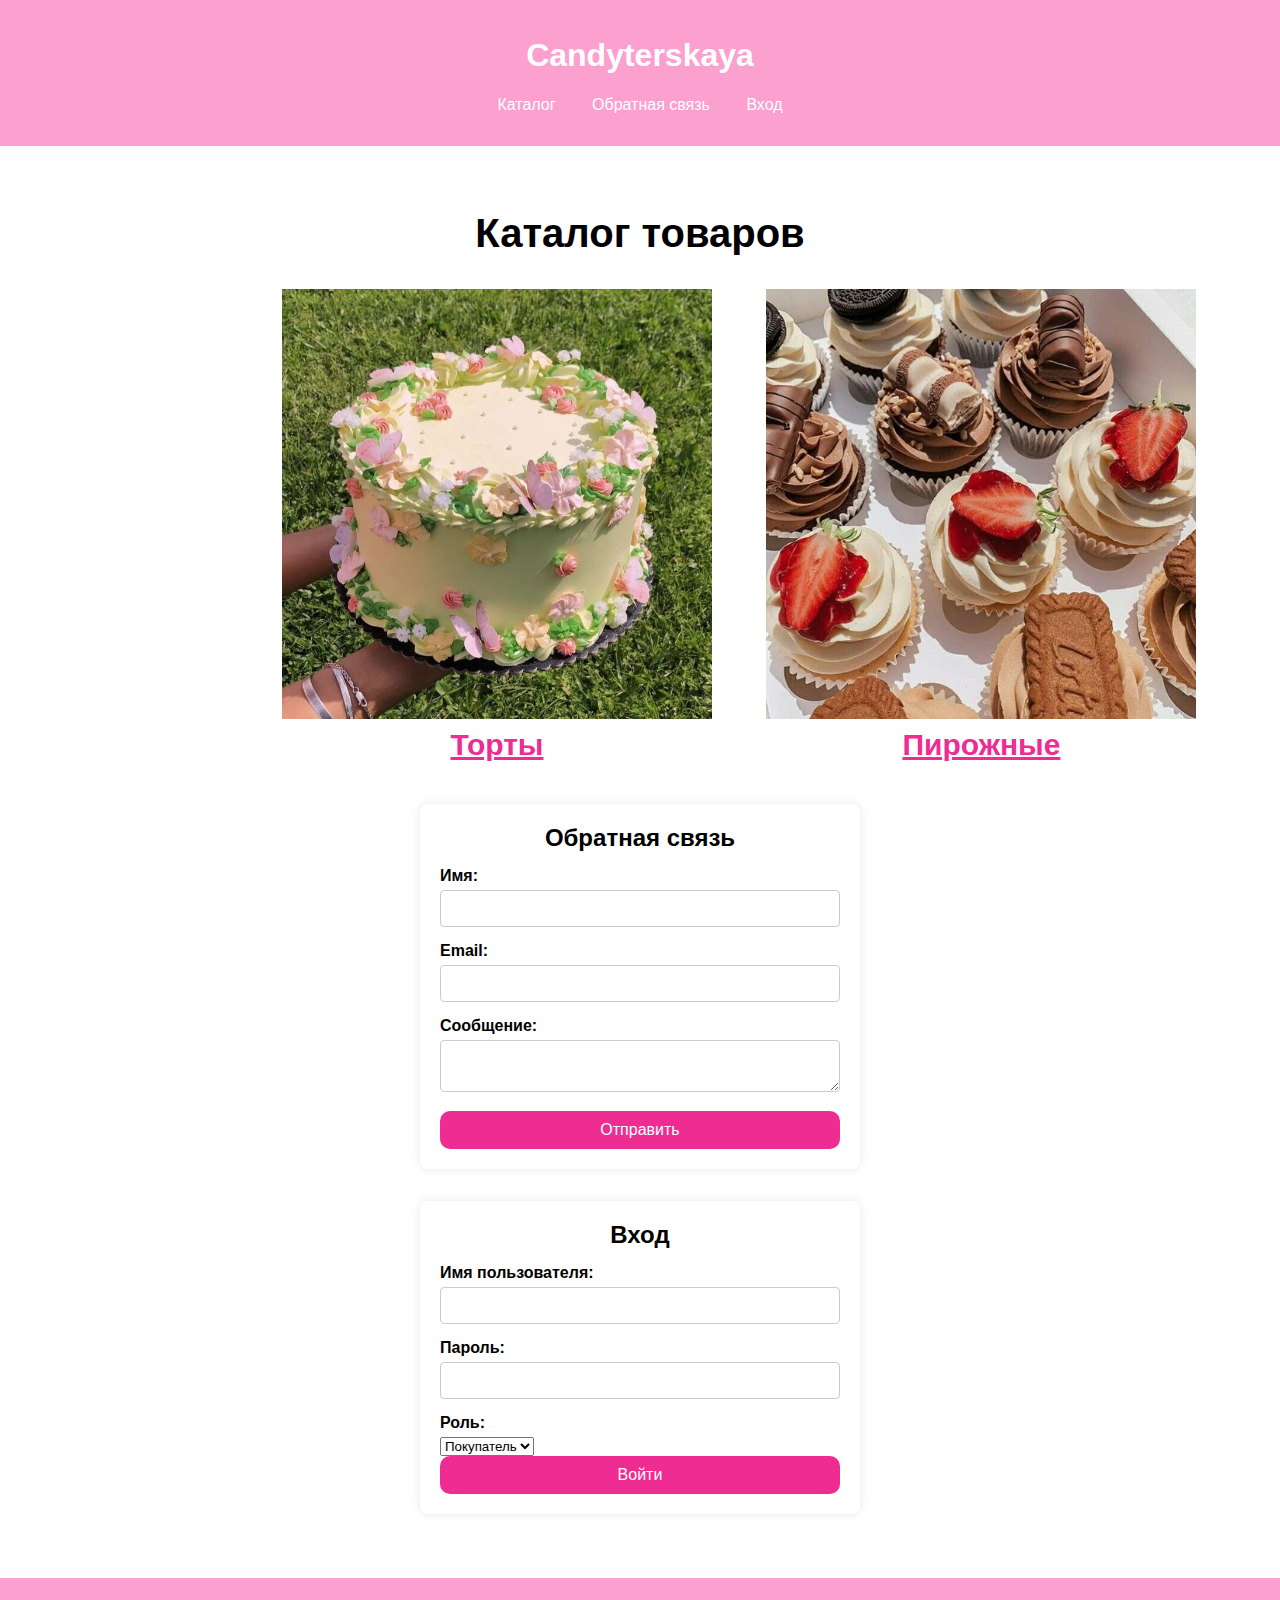
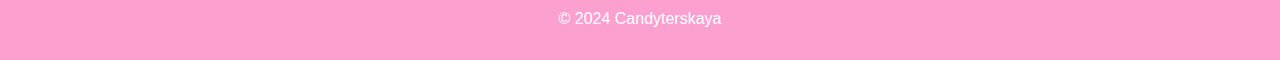
==== index.html @ eba91ee4 "Add files via upload" ====
<!DOCTYPE html> 
<html lang="ru"> 
<head> 
    <meta charset="UTF-8"> 
    <meta name="viewport" content="width=device-width, initial-scale=1.0"> 
    <title>Candyterskaya</title> 
    <link rel="stylesheet" href="style.css"> 
</head> 
<body> 
    <header> 
        <h1>Candyterskaya</h1> 
        <nav> 
            <ul> 
                <li><a href="#catalog">Каталог</a></li> 
                <li><a href="#feedback">Обратная связь</a></li> 
                <li><a href="#login">Вход</a></li> 
            </ul> 
        </nav> 
    </header> 
 
    <main> 
        <section id="catalog"> 
            <h2>Каталог товаров</h2> 
            <div class="div1">
                <img src="tort.jpg" height="430px" width="430px" />
                <h5><a href="tort.html">Торты</a></h5>
            </div>
            <div class="div2">
                <img src="piroshnie.jpg" height="430px" width="430px"/>
                <h5><a href="piroshnie.html">Пирожные</a></h5>
            </div>
        </section> 
 
        <section id="feedback"> 
            <div class="form-container">
                <form class="contact-form"> 
                    <h2>Обратная связь</h2> 
                    <label for="name">Имя:</label> 
                    <input type="text" id="name" name="name" required> 
                    <label for="email">Email:</label> 
                    <input type="email" id="email" name="email" required> 
                    <label for="message">Сообщение:</label> 
                    <textarea id="message" name="message" required></textarea> 
                    <button type="submit">Отправить</button> 
                </form> 
            </div>
        </section> 
 
        <section id="login"> 
            <div class="login-container">
                <form class="contact-login"> 
                    <h2>Вход</h2> 
                    <label for="username">Имя пользователя:</label> 
                    <input type="text" id="username" name="username" required> 
                    <label for="password">Пароль:</label> 
                    <input type="password" id="password" name="password" required> 
                    <label for="role">Роль:</label> 
                    <select id="role" name="role"> 
                        <option value="buyer">Покупатель</option> 
                        <option value="seller">Продавец</option> 
                    </select> 
                    <button type="submit">Войти</button> 
                </form> 
            </div>
        </section> 
    </main> 
 
    <footer> 
        <p>&copy; 2024 Candyterskaya</p> 
    </footer> 
 
    <script src="script.js"></script> 
    <script src="script1.js"></script>
</body> 
</html>
---- style.css ----
body { 
    font-family: Arial, sans-serif; 
    margin: 0; 
    padding: 0; 
} 
 

/* Шапка */
header { 
    background-color: #fca0d0; 
    color: white; 
    padding: 1rem 0; 
    text-align: center; 
} 
 
nav ul { 
    list-style-type: none; 
    padding: 0; 
} 
 
nav ul li { 
    display: inline; 
    margin: 0 1rem; 
} 
 
nav ul li a { 
    color: white; 
    text-decoration: none; 
} 
 
main { 
    padding: 2rem; 
} 
 
section { 
    margin-bottom: 2rem; 
} 
 

/* Каталог */
h2 {
    text-align: center;
    font-size: 40px;
}
.div1{
    display: inline-block;
    margin-left: 250px;
    margin-right: 25px;
}
.div2{
    display: inline-block;
    margin-left: 25px;
}
.div1 h5{
    text-align: center;
    font-size: 30px;
    margin-top: 5px;
    margin-bottom: 10px;
}
.div1 a{
    text-decoration: underline;
    color: #ef2c91;
}
.div2 h5{
    text-align: center;
    font-size: 30px;
    margin-top: 5px;
    margin-bottom: 10px;
}
.div2 a{
    text-decoration: underline;
    color: #ef2c91;
}



/* Тортики */
.product { 
    border: 1px solid #ddd; 
    padding: 1rem; 
    margin-bottom: 1rem; 
} 

 

 /* Форма обратной связи */
.form-container {
    display: flex;
    justify-content: center;
    align-items: center;
    height: 100%;
    width: 100%;
}

.contact-form {
    background-color: #fff;
    padding: 20px;
    border-radius: 8px;
    box-shadow: 0 0 10px rgba(0, 0, 0, 0.1);
    max-width: 400px;
    width: 100%;
}

.contact-form h2 {
    margin-top: 0;
    margin-bottom: 15px;
    font-size: 24px;
    text-align: center;
}

.contact-form label {
    display: block;
    margin-bottom: 5px;
    font-weight: bold;
}

.contact-form input,
.contact-form textarea {
    width: 100%;
    padding: 10px;
    margin-bottom: 15px;
    border: 1px solid #ccc;
    border-radius: 4px;
    box-sizing: border-box;
}

.contact-form button {
    width: 100%;
    padding: 10px;
    background-color: #ef2c91;
    border: none;
    border-radius: 10px;
    color: white;
    font-size: 16px;
    cursor: pointer;

}

.contact-form button:hover {
    background-color: #ef2c91;
}

/* Авторизация входа */
.login-container {
    display: flex;
    justify-content: center;
    align-items: center;
    height: 100%;
    width: 100%;
}

.contact-login {
    background-color: #fff;
    padding: 20px;
    border-radius: 8px;
    box-shadow: 0 0 10px rgba(0, 0, 0, 0.1);
    max-width: 400px;
    width: 100%;
}

.contact-login h2 {
    margin-top: 0;
    margin-bottom: 15px;
    font-size: 24px;
    text-align: center;
}

.contact-login label {
    display: block;
    margin-bottom: 5px;
    font-weight: bold;
}

.contact-login input,
.contact-login textarea {
    width: 100%;
    padding: 10px;
    margin-bottom: 15px;
    border: 1px solid #ccc;
    border-radius: 4px;
    box-sizing: border-box;
}

.contact-login button {
    width: 100%;
    padding: 10px;
    background-color: #ef2c91;
    border: none;
    border-radius: 10px;
    color: white;
    font-size: 16px;
    cursor: pointer;
}

.contact-login button:hover {
    background-color: #ef2c91;
}


/* Подвал */
footer { 
    text-align: center; 
    padding: 1rem 0; 
    background-color: #fca0d0; 
    color: white; 
}
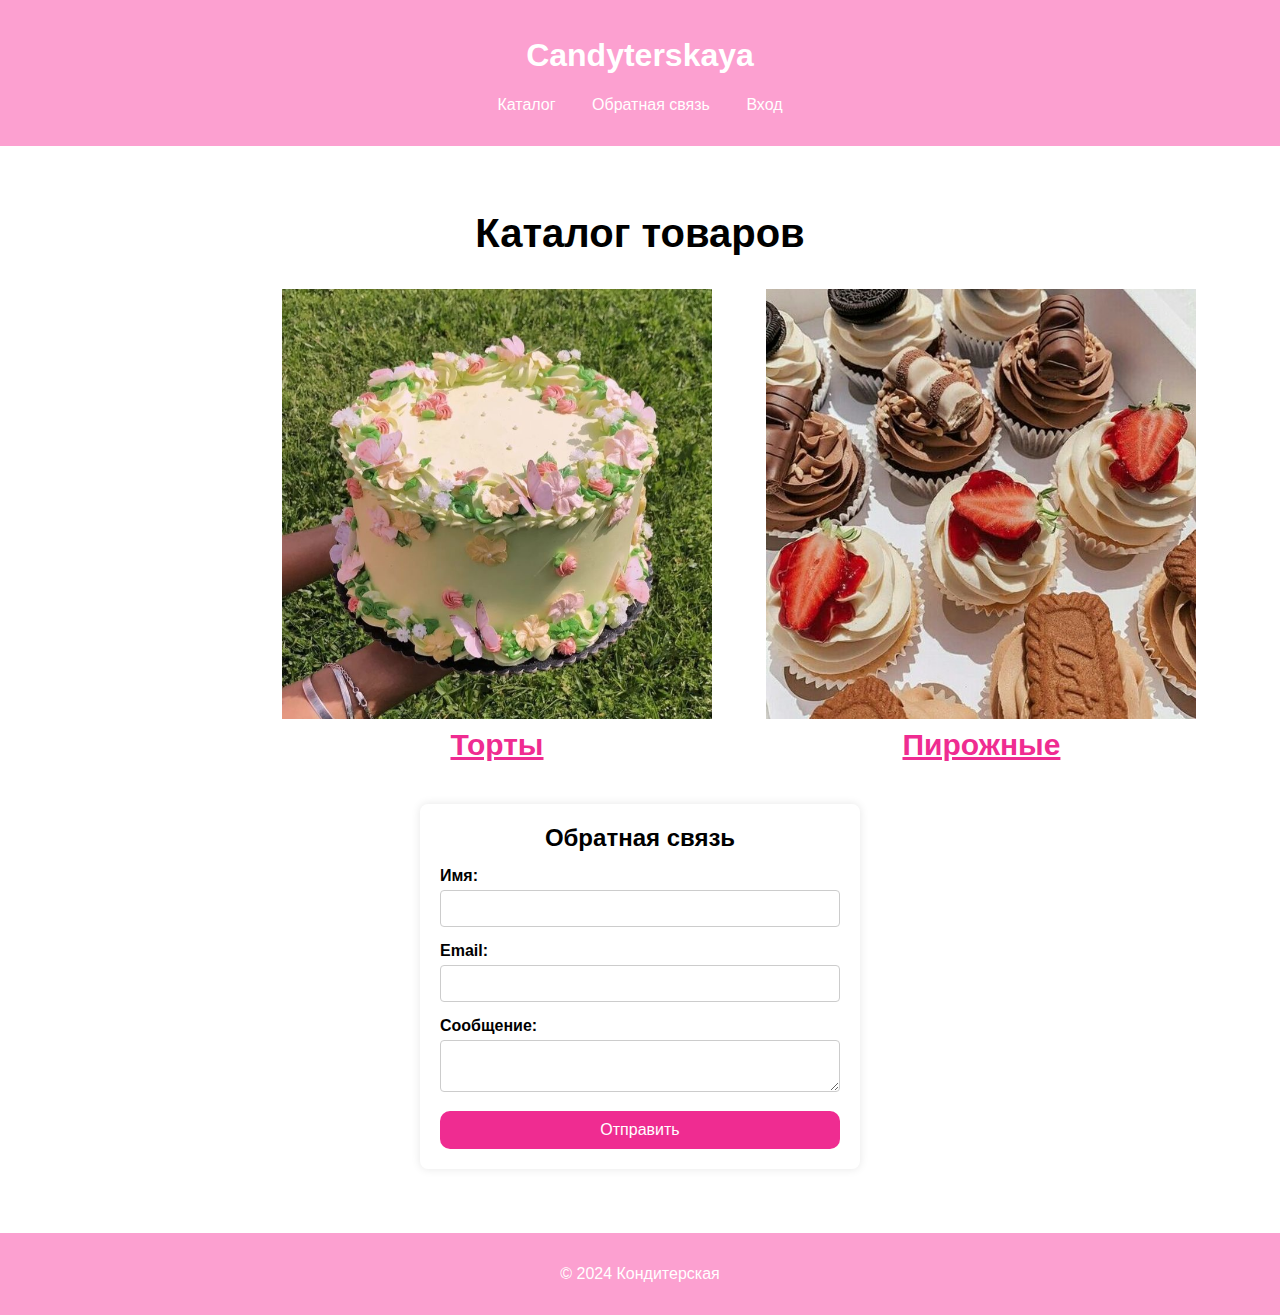
==== commit f772571a: "index.html" ====
--- a/index.html
+++ b/index.html
@@ -13,7 +13,7 @@
             <ul> 
                 <li><a href="#catalog">Каталог</a></li> 
                 <li><a href="#feedback">Обратная связь</a></li> 
-                <li><a href="#login">Вход</a></li> 
+                <li><a href="login.html" target="_self">Вход</a></li> 
             </ul> 
         </nav> 
     </header> 
@@ -45,31 +45,12 @@
                 </form> 
             </div>
         </section> 
- 
-        <section id="login"> 
-            <div class="login-container">
-                <form class="contact-login"> 
-                    <h2>Вход</h2> 
-                    <label for="username">Имя пользователя:</label> 
-                    <input type="text" id="username" name="username" required> 
-                    <label for="password">Пароль:</label> 
-                    <input type="password" id="password" name="password" required> 
-                    <label for="role">Роль:</label> 
-                    <select id="role" name="role"> 
-                        <option value="buyer">Покупатель</option> 
-                        <option value="seller">Продавец</option> 
-                    </select> 
-                    <button type="submit">Войти</button> 
-                </form> 
-            </div>
-        </section> 
     </main> 
  
     <footer> 
-        <p>&copy; 2024 Candyterskaya</p> 
+        <p>&copy; 2024 Кондитерская</p> 
     </footer> 
  
     <script src="script.js"></script> 
-    <script src="script1.js"></script>
 </body> 
-</html>+</html>
